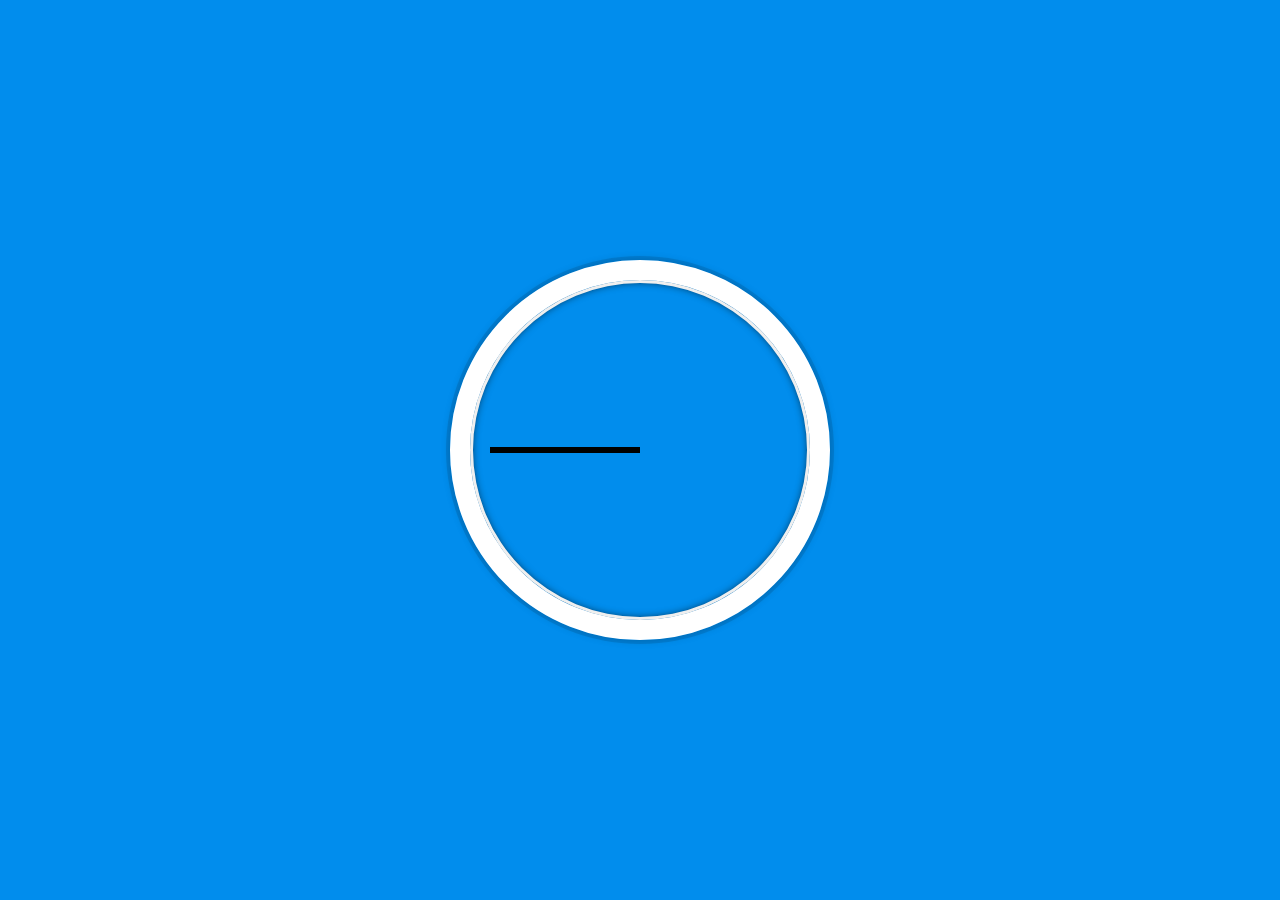
==== JavaScript30-master/02 - JS and CSS Clock/index-START.html @ 9090093d "Added starter files for 30 day js" ====
<!DOCTYPE html>
<html lang="en">
<head>
  <meta charset="UTF-8">
  <title>JS + CSS Clock</title>
</head>
<body>


    <div class="clock">
      <div class="clock-face">
        <div class="hand hour-hand"></div>
        <div class="hand min-hand"></div>
        <div class="hand second-hand"></div>
      </div>
    </div>


  <style>
    html {
      background: #018DED url(https://unsplash.it/1500/1000?image=881&blur=5);
      background-size: cover;
      font-family: 'helvetica neue';
      text-align: center;
      font-size: 10px;
    }

    body {
      margin: 0;
      font-size: 2rem;
      display: flex;
      flex: 1;
      min-height: 100vh;
      align-items: center;
    }

    .clock {
      width: 30rem;
      height: 30rem;
      border: 20px solid white;
      border-radius: 50%;
      margin: 50px auto;
      position: relative;
      padding: 2rem;
      box-shadow:
        0 0 0 4px rgba(0,0,0,0.1),
        inset 0 0 0 3px #EFEFEF,
        inset 0 0 10px black,
        0 0 10px rgba(0,0,0,0.2);
    }

    .clock-face {
      position: relative;
      width: 100%;
      height: 100%;
      transform: translateY(-3px); /* account for the height of the clock hands */
    }

    .hand {
      width: 50%;
      height: 6px;
      background: black;
      position: absolute;
      top: 50%;
    }

  </style>

  <script>


  </script>
</body>
</html>
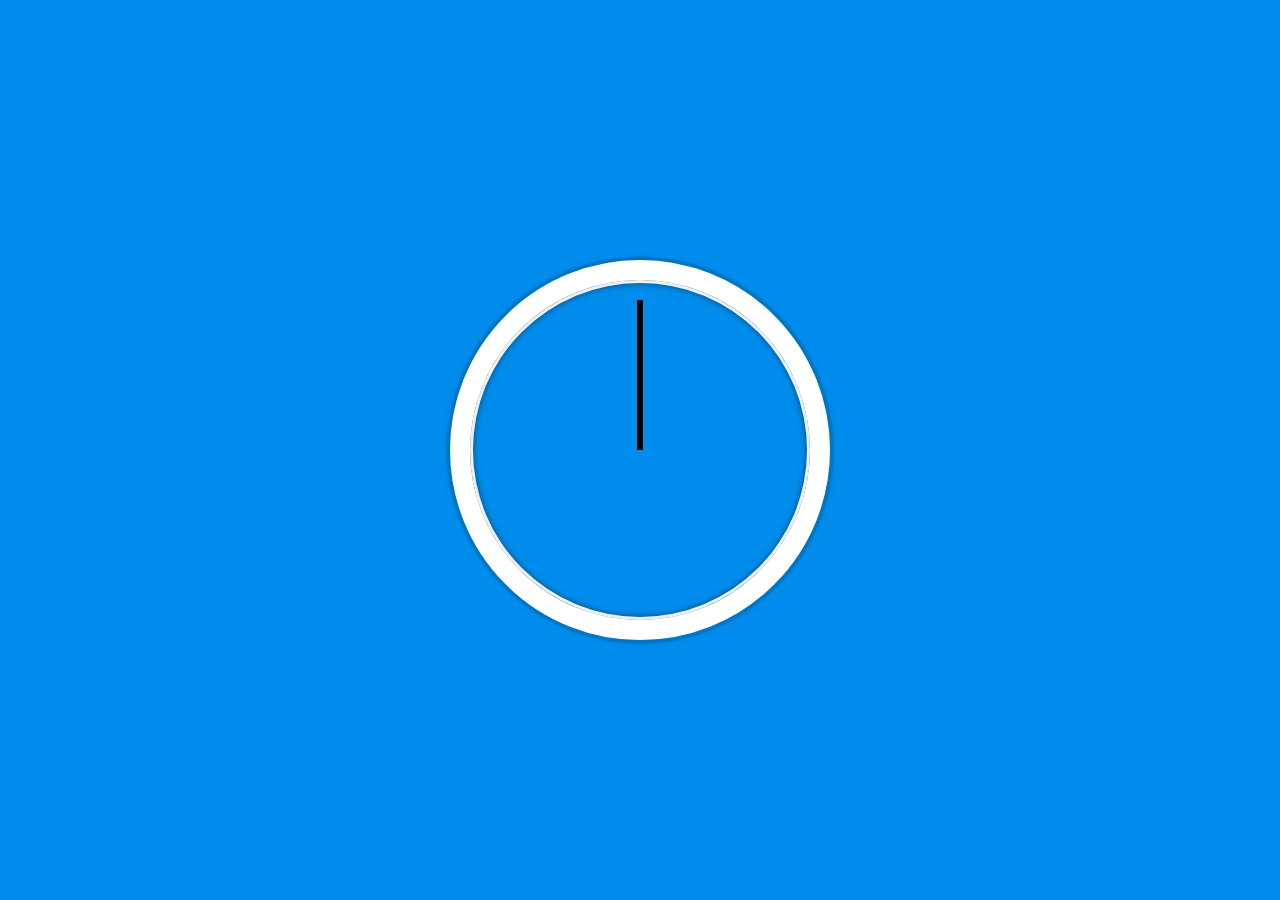
==== commit a5a009c6: "Worked through javascript clock" ====
--- a/JavaScript30-master/02 - JS and CSS Clock/index-START.html
+++ b/JavaScript30-master/02 - JS and CSS Clock/index-START.html
@@ -62,12 +62,39 @@
       background: black;
       position: absolute;
       top: 50%;
+      transform-origin: 100%;
+      transform: rotate(90deg);
+      transition:all 0.05s;
+      transition-timing-function: cubic-bezier(0.1, 2.7, 0.58, 1);
     }
 
   </style>
 
   <script>
+    const secondHand = document.querySelector('.second-hand');
+    const minsHand = document.querySelector('.min-hand');
+    const hoursHand = document.querySelector('.hour-hand');
+    //second hand
+    function setDate() {
+      //grab date
+      const now = new Date();
+      const seconds = now.getSeconds();
+      //turn seconds into degree??
+      const secondsDegrees = ((seconds/ 60) * 360) + 90;
+      secondHand.style.transform = `rotate(${secondsDegrees}deg)`;
+      //grab minutes
+      const minutes = now.getMinutes();
+      const minsDegrees = ((minutes/60) * 360) + 90;
+      minsHand.style.transform = `rotate(${minsDegrees}deg)`;
 
+      //hours
+      const hours = now.getHours();
+      const hoursDegrees = ((hours/12) * 360) + 90;
+      hoursHand.style.transform = `rotate(${hoursDegrees}deg)`;
+      //grab
+    }
+
+    setInterval(setDate,1000);
 
   </script>
 </body>
